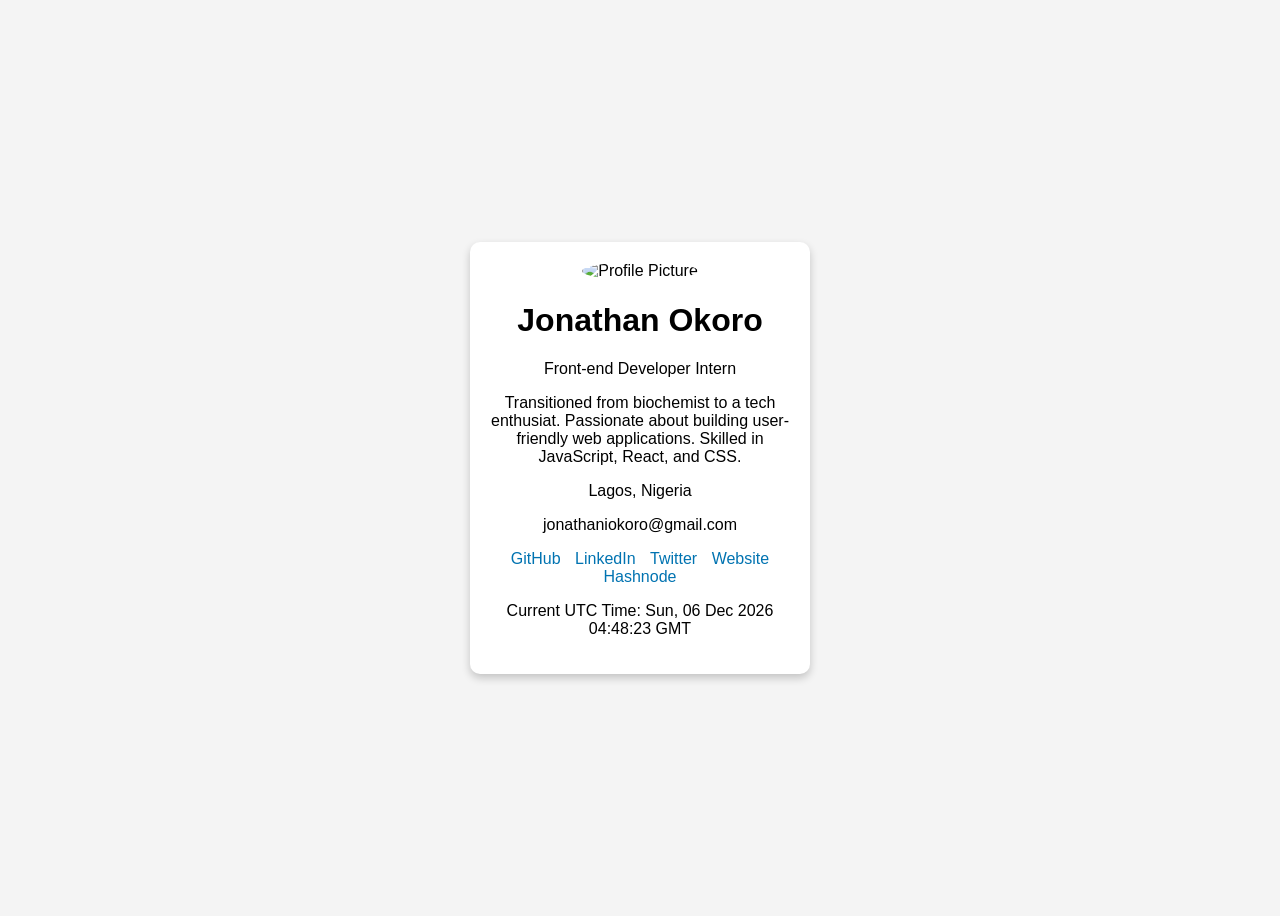
==== index.html @ bf352008 "Moved files to root folder for Netlify deployment" ====
<!DOCTYPE html>
<html lang="en">
<head>
    <meta charset="UTF-8">
    <meta name="viewport" content="width=device-width, initial-scale=1.0">
    <title>My Profile Card</title>
    <link rel="stylesheet" href="styles.css">
</head>
<body>
    <div class="profile-card">
        <img src="images/profile.jpg" alt="Profile Picture" data-testid="profilePicture">
        <h1 data-testid="fullName">Jonathan Okoro</h1>
        <p data-testid="jobTitle">Front-end Developer Intern</p>
        <p data-testid="shortBio">Transitioned from biochemist to a tech enthusiat. Passionate about building user-friendly web applications. Skilled in JavaScript, React, and CSS.</p>
        <p data-testid="currentLocation">Lagos, Nigeria</p>
        <p data-testid="emailAddress">jonathaniokoro@gmail.com</p>
        <div class="social-links" data-testid="socialLinks">
            <a href="https://github.com/JayBuoyant" target="_blank">GitHub</a>
            <a href="https://www.linkedin.com/in/jonathaniokoro/" target="_blank">LinkedIn</a>
            <a href="https://x.com/Candid_Joe_231" target="_blank">Twitter</a>
            <a href="https://jonathanokoro.b12sites.com/index" target="_blank">Website</a>
            <a href="https://hashnode.com/@candidjoe" target="_blank">Hashnode</a>
        </div>
        <p data-testid="currentTimeUTC" id="utc-time"></p>
    </div>

    <script src="script.js"></script>
</body>
</html>
---- styles.css ----
body {
    display: flex;
    justify-content: center;
    align-items: center;
    height: 100vh;
    background-color: #f4f4f4;
    font-family: Arial, sans-serif;
}

.profile-card {
    background: white;
    padding: 20px;
    border-radius: 10px;
    box-shadow: 0px 4px 8px rgba(0, 0, 0, 0.2);
    text-align: center;
    width: 300px;
}

.profile-card img {
    width: 100px;
    height: 100px;
    border-radius: 50%;
    object-fit: cover;
}

.social-links a {
    margin: 5px;
    text-decoration: none;
    color: #0073b1;
}
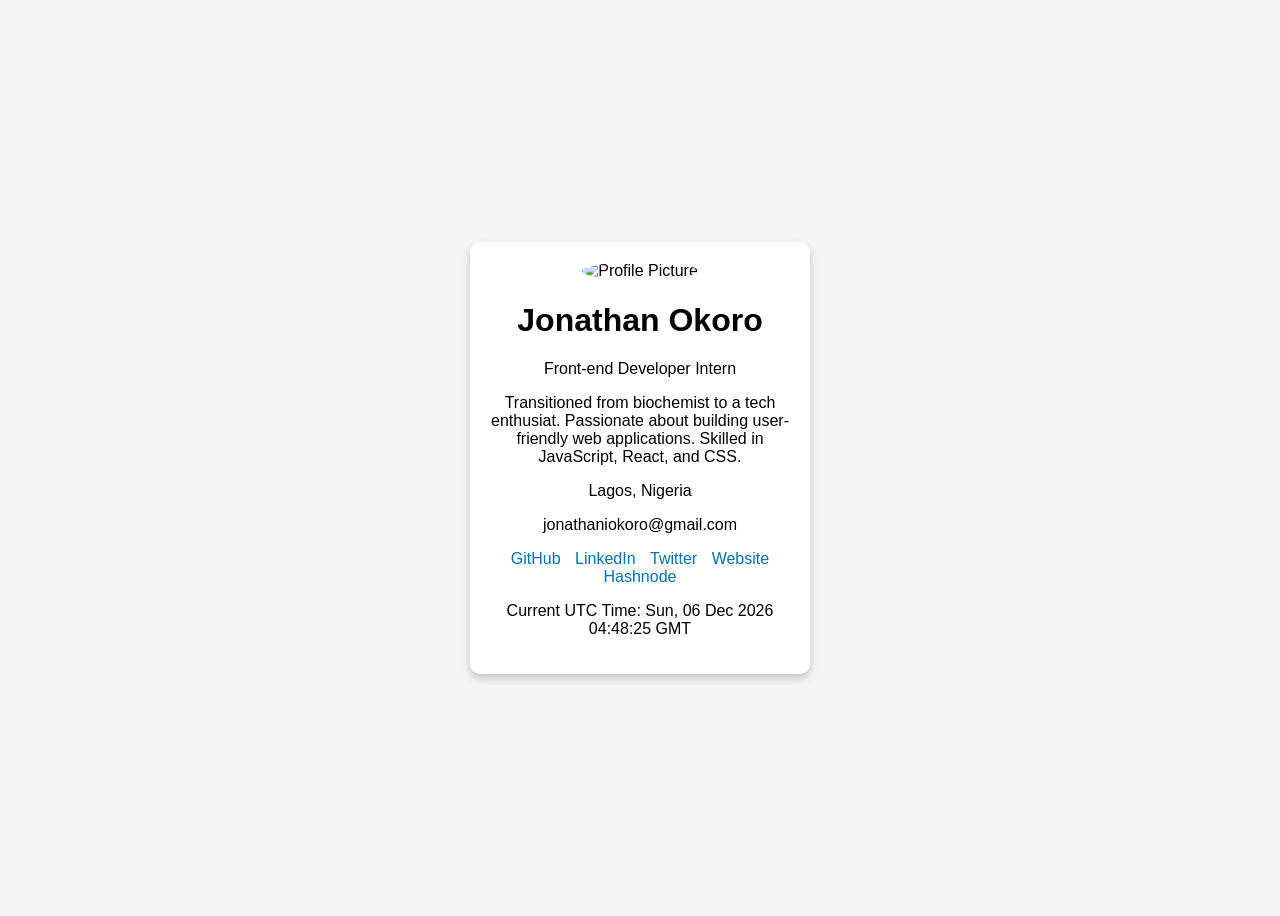
==== commit 1bd09960: "I moved image to proper path" ====
--- a/index.html
+++ b/index.html
@@ -8,7 +8,7 @@
 </head>
 <body>
     <div class="profile-card">
-        <img src="images/profile.jpg" alt="Profile Picture" data-testid="profilePicture">
+        <img src="HNG-FE-Task-1/profile-card/images/profile.jpg" alt="Profile Picture" data-testid="profilePicture">
         <h1 data-testid="fullName">Jonathan Okoro</h1>
         <p data-testid="jobTitle">Front-end Developer Intern</p>
         <p data-testid="shortBio">Transitioned from biochemist to a tech enthusiat. Passionate about building user-friendly web applications. Skilled in JavaScript, React, and CSS.</p>
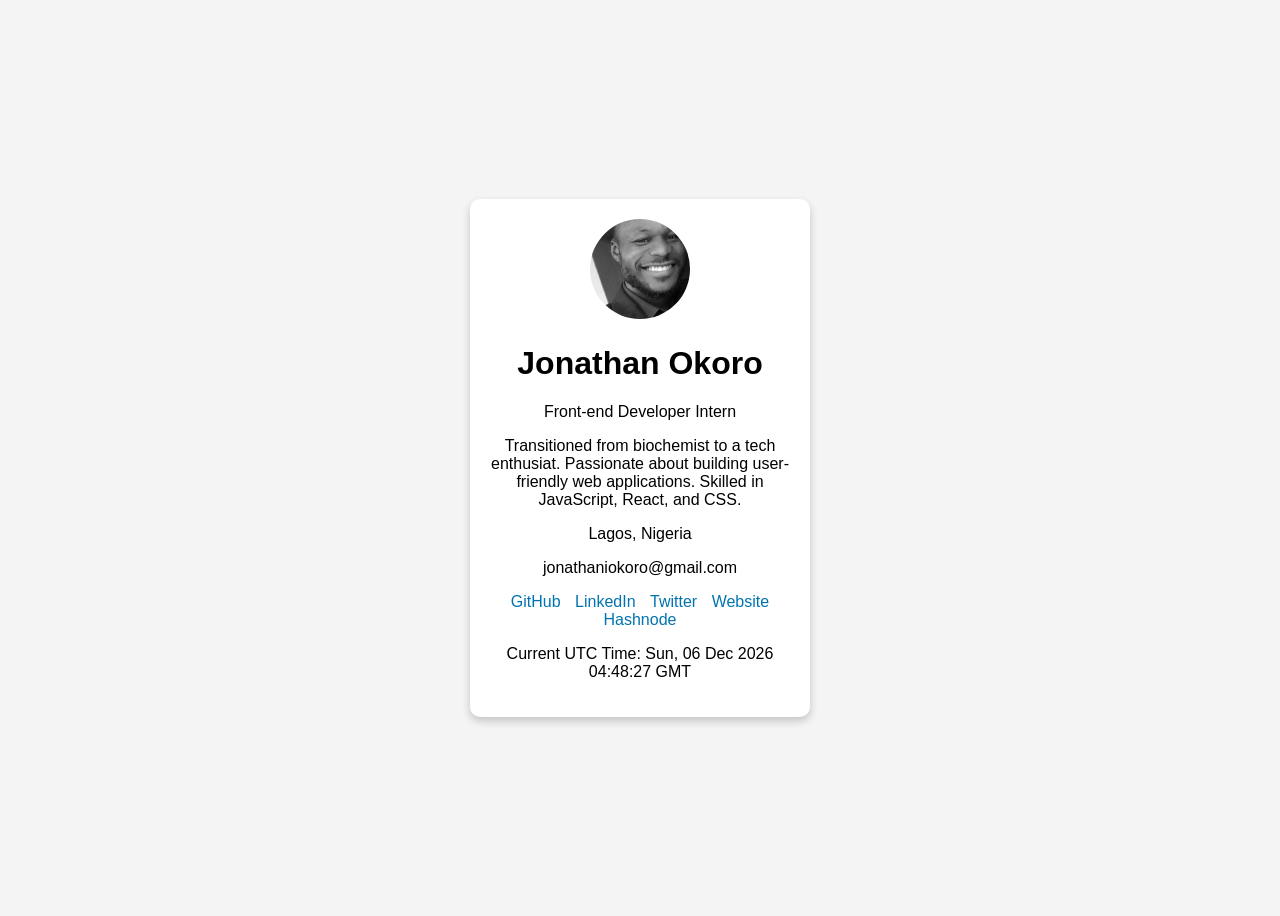
==== commit cfa77956: "initial commit" ====
--- a/index.html
+++ b/index.html
@@ -8,7 +8,7 @@
 </head>
 <body>
     <div class="profile-card">
-        <img src="HNG-FE-Task-1/profile-card/images/profile.jpg" alt="Profile Picture" data-testid="profilePicture">
+        <img src="profile-card/images/profile.jpg" alt="Profile Picture" data-testid="profilePicture">
         <h1 data-testid="fullName">Jonathan Okoro</h1>
         <p data-testid="jobTitle">Front-end Developer Intern</p>
         <p data-testid="shortBio">Transitioned from biochemist to a tech enthusiat. Passionate about building user-friendly web applications. Skilled in JavaScript, React, and CSS.</p>
